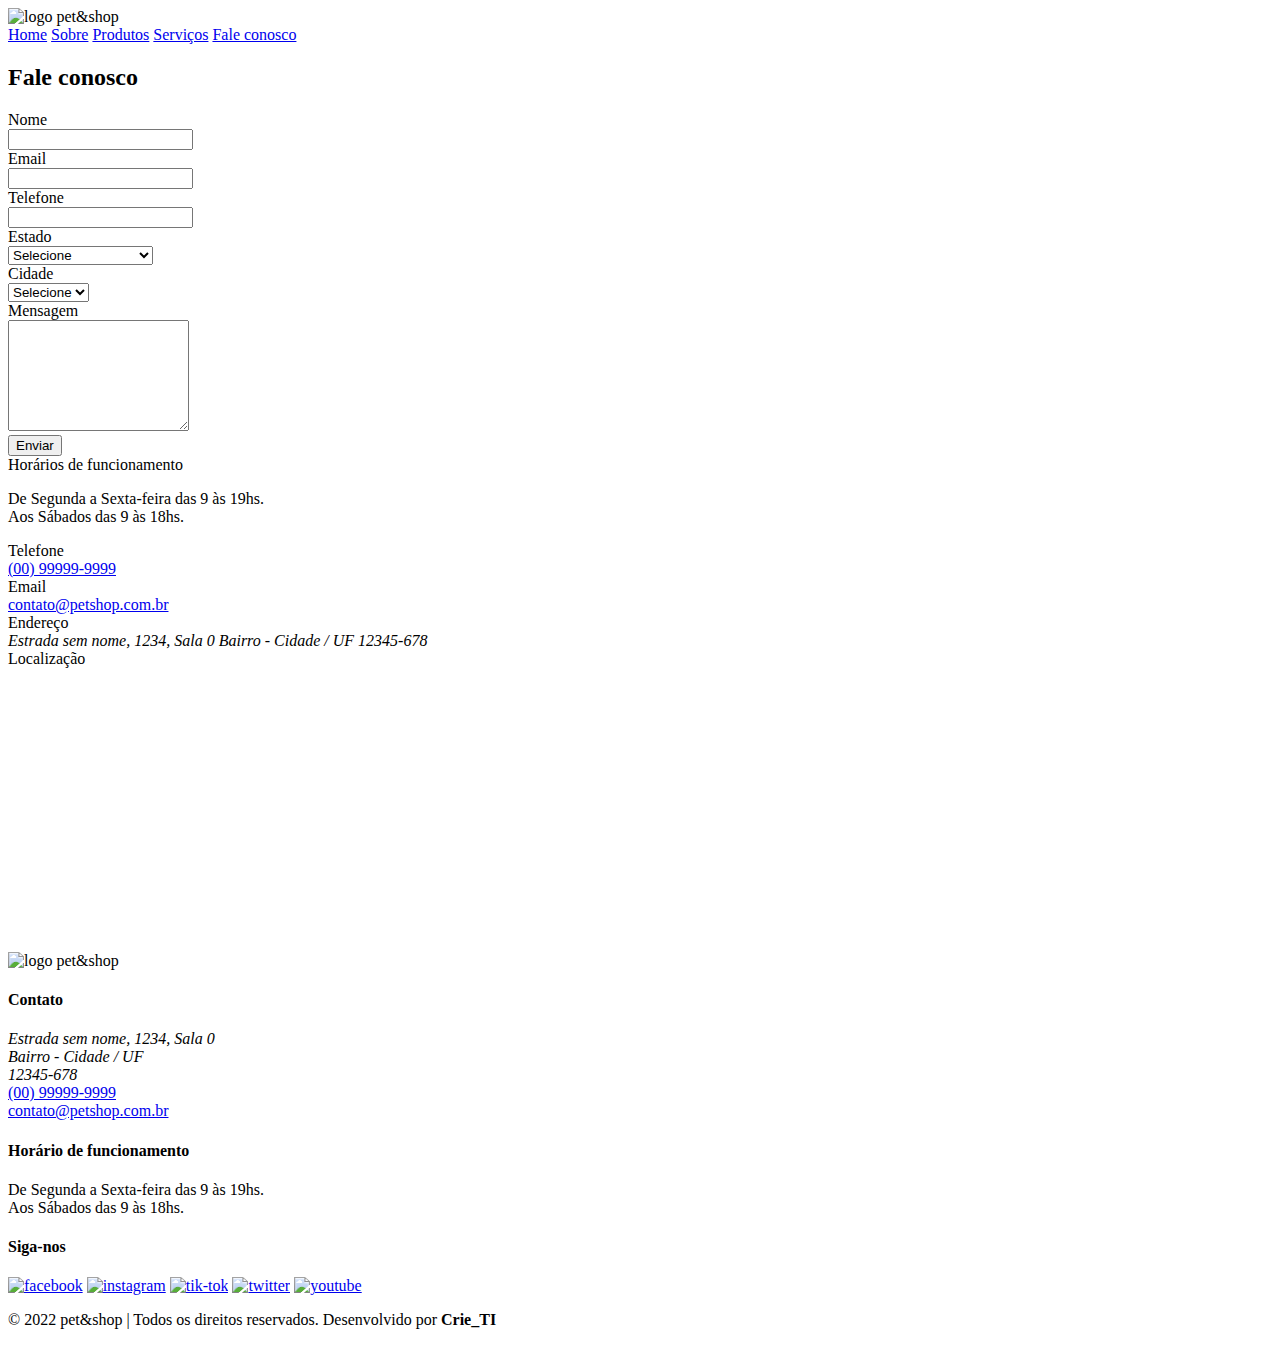
==== faleconosco.html @ ce995657 "Atualizações" ====
<!DOCTYPE html>
<html lang="en">

<head>
    <meta charset="UTF-8">
    <meta http-equiv="X-UA-Compatible" content="IE=edge">
    <meta name="viewport" content="width=device-width, initial-scale=1.0">
    <link rel="icon" type="image/x-icon" href="/petshop/assets/favicon.svg">
    <link rel="stylesheet" href="/petshop/css/faleconosco.css">
    <link rel="stylesheet" href="/petshop/css/footer.css">
    <link rel="stylesheet" href="/petshop/css/header.css">
    <link rel="preconnect" href="https://fonts.googleapis.com">
    <link rel="preconnect" href="https://fonts.gstatic.com" crossorigin>
    <link href="https://fonts.googleapis.com/css2?family=Open+Sans:ital,wght@0,300;0,500;0,800;1,400&display=swap"
        rel="stylesheet">
    <title>pet&shop</title>
</head>

<body>
    <header>
        <img src="/petshop/assets/logo-colored.svg" alt="logo pet&shop" class="logo">
        <nav class="opcoes-menu">
            <a id="home" href="index.html">Home</a>
            <a id="about" href="sobre.html">Sobre</a>
            <a id="products" href="produtos.html">Produtos</a>
            <a id="services" href="servicos.html">Serviços</a>
            <a id="contact" href="faleconosco.html">Fale conosco</a>
        </nav>
    </header>

    <main>
        <h2>Fale conosco</h2>
        <div class="div-main">
            <div class="form">
                <div>
                    <div class="form-group">
                        <label for="name">Nome</label>
                    </div>
                    <input id="name" type="text" value="" class="form-control">
                </div>
                <div>
                    <div class="form-group">
                        <label for="email">Email</label>
                    </div>
                    <input type="email" name="email" id="email" value="" class="form-control">
                </div>
                <div>
                    <div class="form-group">
                        <label for="tel">Telefone</label>
                    </div>
                    <input type="tel" name="tel" id="tel" value="" class="form-control">
                </div>
                <div>
                    <div class="form-group">
                        <label for="estado">Estado</label>
                    </div>
                    <select id="estado" name="estado" class="form-control">
                        <option value="" selected disabled>Selecione</option>
                        <option value="AC">Acre</option>
                        <option value="AL">Alagoas</option>
                        <option value="AP">Amapá</option>
                        <option value="AM">Amazonas</option>
                        <option value="BA">Bahia</option>
                        <option value="CE">Ceará</option>
                        <option value="DF">Distrito Federal</option>
                        <option value="ES">Espírito Santo</option>
                        <option value="GO">Goiás</option>
                        <option value="MA">Maranhão</option>
                        <option value="MT">Mato Grosso</option>
                        <option value="MS">Mato Grosso do Sul</option>
                        <option value="MG">Minas Gerais</option>
                        <option value="PA">Pará</option>
                        <option value="PB">Paraíba</option>
                        <option value="PR">Paraná</option>
                        <option value="PE">Pernambuco</option>
                        <option value="PI">Piauí</option>
                        <option value="RJ">Rio de Janeiro</option>
                        <option value="RN">Rio Grande do Norte</option>
                        <option value="RS">Rio Grande do Sul</option>
                        <option value="RO">Rondônia</option>
                        <option value="RR">Roraima</option>
                        <option value="SC">Santa Catarina</option>
                        <option value="SP">São Paulo</option>
                        <option value="SE">Sergipe</option>
                        <option value="TO">Tocantins</option>
                    </select>
                </div>
                <div>
                    <div class="form-group">
                        <label for="cidade">Cidade</label>
                    </div>
                    <select id="cidade" name="cidade" class="form-control">
                        <option value="" selected disabled>Selecione</option>
                    </select>
                </div>
                <div>
                    <div class="form-group">
                        <label for="textarea">Mensagem</label>
                    </div>
                    <textarea name="textarea" id="textarea" cols="" rows="7" class="form-control"></textarea>
                </div>
                <div>
                    <button class="btn-enviar" type="submit" id="btn-enviar">Enviar</button>
                </div>
            </div>
            <div class="contato">
                <div>
                    <div class="contato-divs">
                        <label for="">Horários de funcionamento</label>
                    </div>
                    <div class="contato-divs">
                        <p>De Segunda a Sexta-feira das 9 às 19hs.<br>
                            Aos Sábados das 9 às 18hs.</p>
                    </div>
                </div>
                <div>
                    <div class="contato-divs">
                        <label for="">Telefone</label>
                    </div>
                    <div class="contato-divs">
                        <a href="tel:+55999999999">(00) 99999-9999</a>
                    </div>
                    <div class="contato-divs">
                        <label for="">Email</label>
                    </div>
                    <div class="contato-divs">
                        <a href="mailto:contato@petshop.com.br">contato@petshop.com.br</a>
                    </div>
                    <div class="contato-divs">
                        <label for="">Endereço</label>
                    </div>
                    <div class="contato-divs">
                        <address>
                            Estrada sem nome, 1234, Sala 0
                            Bairro - Cidade / UF
                            12345-678
                        </address>
                    </div>
                </div>
                <div>
                    <div class="contato-divs">
                        <label for="">Localização</label>
                    </div>
                    <iframe
                        src="https://www.google.com/maps/embed?pb=!1m18!1m12!1m3!1d3474.408763903353!2d-51.95469480697313!3d-29.446071924922897!2m3!1f0!2f0!3f0!3m2!1i1024!2i768!4f13.1!3m3!1m2!1s0x0%3A0xe0a35b26d231010d!2zMjnCsDI2JzM5LjkiUyA1McKwNTcnMjEuNyJX!5e0!3m2!1spt-BR!2sbr!4v1650768608322!5m2!1spt-BR!2sbr"
                        width="450" height="280" style="border:0;" allowfullscreen="" loading="lazy"
                        referrerpolicy="no-referrer-when-downgrade"></iframe>
                </div>
            </div>
        </div>
    </main>

    <footer id="footer">
        <div>
            <img src="/petshop/assets/logo-white.svg" alt="logo pet&shop" class="logo-footer">
        </div>
        <div class="footer-container">
            <div class="left-footer">
                <h4>Contato</h4>
                <address>
                    Estrada sem nome, 1234, Sala 0 <br>
                    Bairro - Cidade / UF <br>
                    12345-678 <br>
                </address>
                <div>
                    <a href="tel:+55999999999">(00) 99999-9999</a>
                </div>
                <div>
                    <a href="mailto:contato@petshop.com.br">contato@petshop.com.br</a>
                </div>
            </div>
            <div class="center-footer">
                <h4>Horário de funcionamento</h4>
                <p>De Segunda a Sexta-feira das 9 às 19hs. <br>
                    Aos Sábados das 9 às 18hs.</p>
            </div>
            <div class="right-footer">
                <h4>Siga-nos</h4>
                <section>
                    <a href="https://google.com/search" target="blank"><img
                            src="/petshop/assets/Logos Sociais/facebook.svg" alt="facebook" class="social-logos"></a>
                    <a href="https://google.com/search" target="blank"><img
                            src="/petshop/assets/Logos Sociais/instagram.svg" alt="instagram" class="social-logos"></a>
                    <a href="https://google.com/search" target="blank"><img
                            src="/petshop/assets/Logos Sociais/tiktok.svg" alt="tik-tok" class="social-logos"></a>
                    <a href="https://google.com/search" target="blank"><img
                            src="/petshop/assets/Logos Sociais/twitter.svg" alt="twitter" class="social-logos"></a>
                    <a href="https://google.com/search" target="blank"><img
                            src="/petshop/assets/Logos Sociais/youtube.svg" alt="youtube" class="social-logos"></a>
                </section>
            </div>
        </div>
        <div class="copyright">
            <p>© 2022 pet&shop | Todos os direitos reservados. Desenvolvido por <b>Crie_TI</b></p>
        </div>
    </footer>

</html>
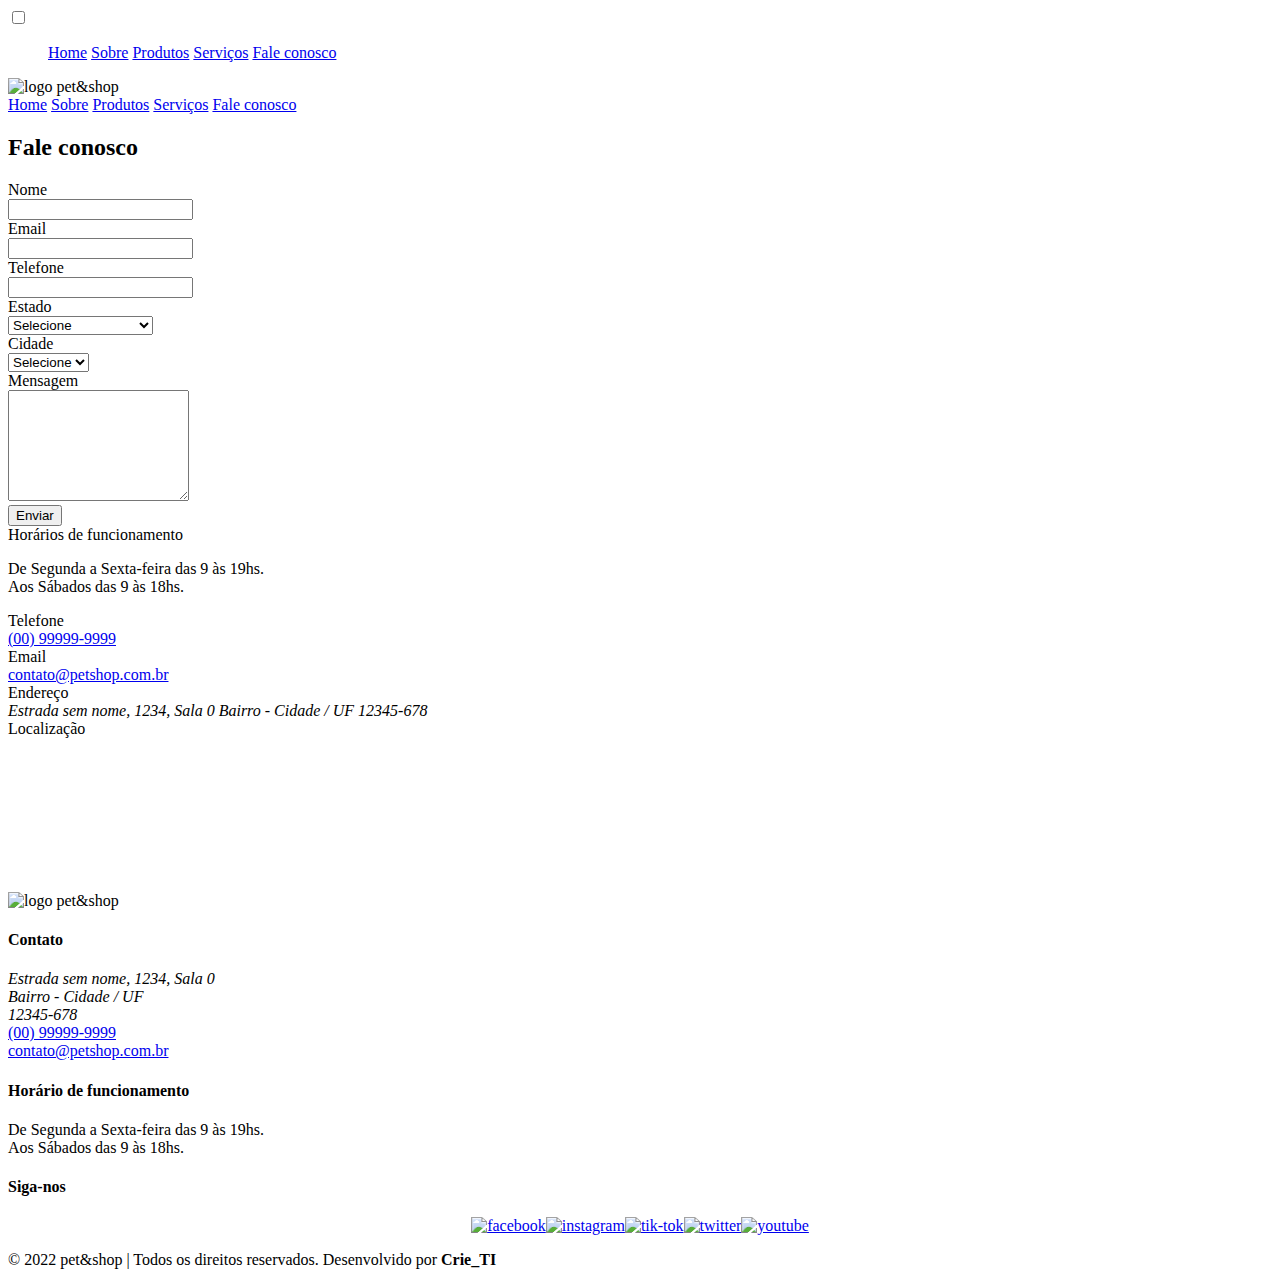
==== commit b0a9f0ab: "Responsive files" ====
--- a/faleconosco.html
+++ b/faleconosco.html
@@ -9,15 +9,38 @@
     <link rel="stylesheet" href="/petshop/css/faleconosco.css">
     <link rel="stylesheet" href="/petshop/css/footer.css">
     <link rel="stylesheet" href="/petshop/css/header.css">
+    <!-- responsive css -->
+    <link rel="stylesheet" media="(max-width: 480px)" href="css/faleconosco-resposive.css" />
+    <link rel="stylesheet" media="(max-width: 480px)" href="css/header-responsive.css" />
+    <link rel="stylesheet" media="(max-width: 480px)" href="css/footer-responsive.css" />
+    <!-- fonts -->
     <link rel="preconnect" href="https://fonts.googleapis.com">
     <link rel="preconnect" href="https://fonts.gstatic.com" crossorigin>
     <link href="https://fonts.googleapis.com/css2?family=Open+Sans:ital,wght@0,300;0,500;0,800;1,400&display=swap"
         rel="stylesheet">
+    <script language="JavaScript" type="text/javascript" src="cidades-estados-1.4-utf8.js"></script>
     <title>pet&shop</title>
 </head>
 
 <body>
     <header>
+        <div class="hamburger-container">
+            <input type="checkbox" class="toggler">
+            <div class="hamburger">
+                <div></div>
+            </div>
+            <div class="menu">
+                <div>
+                    <ul>
+                        <a id="home" href="index.html">Home</a>
+                        <a id="about" href="sobre.html">Sobre</a>
+                        <a id="products" href="produtos.html">Produtos</a>
+                        <a id="services" href="servicos.html">Serviços</a>
+                        <a id="contact" href="faleconosco.html">Fale conosco</a>
+                    </ul>
+                </div>
+            </div>
+        </div>
         <img src="/petshop/assets/logo-colored.svg" alt="logo pet&shop" class="logo">
         <nav class="opcoes-menu">
             <a id="home" href="index.html">Home</a>
@@ -141,17 +164,21 @@
                     <div class="contato-divs">
                         <label for="">Localização</label>
                     </div>
-                    <iframe
-                        src="https://www.google.com/maps/embed?pb=!1m18!1m12!1m3!1d3474.408763903353!2d-51.95469480697313!3d-29.446071924922897!2m3!1f0!2f0!3f0!3m2!1i1024!2i768!4f13.1!3m3!1m2!1s0x0%3A0xe0a35b26d231010d!2zMjnCsDI2JzM5LjkiUyA1McKwNTcnMjEuNyJX!5e0!3m2!1spt-BR!2sbr!4v1650768608322!5m2!1spt-BR!2sbr"
-                        width="450" height="280" style="border:0;" allowfullscreen="" loading="lazy"
-                        referrerpolicy="no-referrer-when-downgrade"></iframe>
-                </div>
-            </div>
-        </div>
+
+                    <div>
+
+                    </div>
+                </div>
+            </div>
+        </div>
+        <iframe
+            src="https://www.google.com/maps/embed?pb=!1m18!1m12!1m3!1d3474.408763903353!2d-51.95469480697313!3d-29.446071924922897!2m3!1f0!2f0!3f0!3m2!1i1024!2i768!4f13.1!3m3!1m2!1s0x0%3A0xe0a35b26d231010d!2zMjnCsDI2JzM5LjkiUyA1McKwNTcnMjEuNyJX!5e0!3m2!1spt-BR!2sbr!4v1650768608322!5m2!1spt-BR!2sbr"
+            width="" height="" style="border:0;" allowfullscreen="" loading="lazy"
+            referrerpolicy="no-referrer-when-downgrade"></iframe>
     </main>
 
     <footer id="footer">
-        <div>
+        <div class="logo-footer">
             <img src="/petshop/assets/logo-white.svg" alt="logo pet&shop" class="logo-footer">
         </div>
         <div class="footer-container">
@@ -176,7 +203,7 @@
             </div>
             <div class="right-footer">
                 <h4>Siga-nos</h4>
-                <section>
+                <section class="social-container" style="display: flex;justify-content: center;">
                     <a href="https://google.com/search" target="blank"><img
                             src="/petshop/assets/Logos Sociais/facebook.svg" alt="facebook" class="social-logos"></a>
                     <a href="https://google.com/search" target="blank"><img
--- a/css/faleconosco-resposive.css
+++ b/css/faleconosco-resposive.css
@@ -0,0 +1,51 @@
+.div-main {
+    display: flex;
+    flex-direction: column;
+}
+
+.form-control {
+    width: 169%;
+    min-height: 30px;
+    box-sizing: border-box;
+    margin-bottom: 20px;
+    padding: 10px;
+    border: 1px solid #85858590;
+    border-radius: 5px;
+    font-size: 1rem;
+}
+
+.contato {
+    width: 100%;
+    margin-left: 0;
+}
+
+.map {
+    margin-left: -10%;
+}
+
+main {
+    margin-top: 15%;
+    margin-left: 8%;
+    margin-right: 8%;
+    margin-bottom: 5%;
+}
+
+#contact {
+    background-color: #ff0077;
+    color: #ffffff;
+    width: 100%;
+    text-align: center;
+    font-size: 1.5rem;
+    padding: 20px;
+}
+
+iframe {
+    width: 100%;
+    height: 400px;
+}
+
+.contato {
+    width: 100%;
+    margin-left: 0;
+    margin-top: 5%;
+}--- a/css/header-responsive.css
+++ b/css/header-responsive.css
@@ -0,0 +1,261 @@
+header nav {
+    display: none;
+}
+
+
+.hamburger-container {
+    display: inline;
+    z-index: 0;
+}
+
+header {
+    display: flex;
+    align-items: center;
+    justify-content: center;
+    padding: 0 10%;
+    position: fixed;
+    top: 0;
+    left: 0;
+    right: 0;
+    background-color: #ffffff;
+    height: 50px;
+    z-index: 1;
+    box-shadow: 0px 0px 9px 3px rgb(41 41 41 / 25%);
+}
+
+.logo {
+    width: 150px;
+}
+
+.logo {
+    top: 5px;
+    right: 15px;
+    font-size: 1.2rem;
+    color: #0e2431;
+}
+
+.opcoes-menu a {
+    color: #1a2138;
+    text-decoration: none;
+    font-weight: 500;
+    font-size: 0.5em;
+    margin: 10px;
+}
+
+.opcoes-menu a {
+    color: #1a2138;
+    text-decoration: none;
+    font-weight: 500;
+    font-size: 0.5em;
+    margin: 5px;
+}
+
+#menu {
+    display: block;
+    position: absolute;
+    width: 100%;
+    top: 70px;
+    right: 0px;
+    background: #ffffff;
+    transition: 0.6s;
+    z-index: 1000;
+    height: 0px;
+    visibility: hidden;
+    overflow-y: hidden;
+}
+
+#nav.active #menu {
+    height: calc(100vh - 70px);
+    visibility: visible;
+    overflow-y: auto;
+}
+
+#menu a {
+    padding: 1rem 0;
+    text-align: center;
+}
+
+
+a {
+    color: black;
+    text-decoration: none;
+    font-family: sans-serif;
+    font-size: 1.5rem;
+    margin: 3%;
+}
+
+a:hover {
+    background: rgba(0, 0, 0, 0.05);
+}
+
+#logo {
+    width: 100px;
+    margin-left: 120px;
+}
+
+#header {
+    box-sizing: border-box;
+    height: 70px;
+    padding: 1rem;
+    display: flex;
+    align-items: center;
+    justify-content: flex-end;
+    background: #ffffff;
+    flex-direction: row-reverse;
+}
+
+
+
+#menu {
+    display: flex;
+    list-style: none;
+    gap: 0.5rem;
+}
+
+#menu a {
+    display: block;
+}
+
+#btn-mobile {
+    display: none;
+}
+
+/* hamburger */
+
+.toggler {
+    /* ALWAYS KEEPING THE TOGGLER OR THE CHECKBOX ON TOP OF EVERYTHING :  */
+    z-index: 2;
+    height: 50px;
+    width: 50px;
+    position: absolute;
+    top: 0;
+    left: 0;
+    cursor: pointer;
+    opacity: 0;
+}
+
+.hamburger {
+    position: absolute;
+    top: 0;
+    left: 0;
+    height: 40px;
+    width: 40px;
+    padding: 0.6rem;
+
+    /* FOR DISPLAYING EVERY ELEMENT IN THE CENTER : */
+
+    display: flex;
+    align-items: center;
+    justify-content: center;
+}
+
+/* CREATING THE MIDDLE LINE OF THE HAMBURGER : */
+
+.hamburger>div {
+    position: relative;
+    top: 0;
+    left: 0;
+    background: black;
+    height: 2px;
+    width: 40%;
+    transition: all 0.4s ease;
+}
+
+/* CREATING THE TOP AND BOTTOM LINES : 
+  TOP AT -10PX ABOVE THE MIDDLE ONE AND BOTTOM ONE IS 10PX BELOW THE MIDDLE: */
+
+.hamburger>div::before,
+.hamburger>div::after {
+    content: '';
+    position: absolute;
+    top: -5px;
+    background: black;
+    width: 80%;
+    height: 2px;
+    transition: all 0.4s ease;
+}
+
+.hamburger>div::after {
+    top: 5px;
+}
+
+/* IF THE TOGGLER IS IN ITS CHECKED STATE, THEN SETTING THE BACKGROUND OF THE MIDDLE LAYER TO COMPLETE BLACK AND OPAQUE :  */
+
+.toggler:checked+.hamburger>div {
+    background: rgba(0, 0, 0, 0);
+}
+
+.toggler:checked+.hamburger>div::before {
+    top: 0;
+    transform: rotate(45deg);
+    background: black;
+}
+
+/* AND ROTATING THE TOP AND BOTTOM LINES :  */
+
+.toggler:checked+.hamburger>div::after {
+    top: 0;
+    transform: rotate(135deg);
+    background: black;
+}
+
+
+/* MAIN MENU WITH THE WHITE BACKGROUND AND THE TEXT :  */
+
+.menu {
+    background: white;
+    width: 0%;
+    height: 100vh;
+
+    /* APPLYING TRANSITION TO THE MENU :  */
+
+    transition: all 0.4s ease;
+}
+
+/* IF THE TOGGLER IS CHECKED, THEN INCREASE THE WIDTH OF THE MENU TO 30% , CREATING A SMOOTH EFFECT :  */
+
+.toggler:checked~.menu {
+    width: 30%;
+}
+
+
+/* STYLING THE LIST :  */
+
+.menu>div>ul {
+    display: flex;
+    position: fixed;
+    top: 34px;
+    padding-left: 10px;
+    visibility: hidden;
+    flex-direction: column;
+    align-items: center;
+    /* margin: 15px 0px; */
+    height: 100%;
+}
+
+.menu>div>ul>li {
+    list-style: none;
+    padding: 0.5rem;
+}
+
+.menu>div>ul>li>a {
+    color: black;
+    text-decoration: none;
+    font-size: 2rem;
+    font-family: 'Segoe UI', Tahoma, Geneva, Verdana, sans-serif;
+}
+
+/* WHEN THE TOGGLER IS CHECKED, CHANGE THE VISIBILITY TO VISIBLE :  */
+
+.toggler:checked~.menu>div>ul {
+    transition: visibility 0.4s ease;
+    transition-delay: 0.1s;
+    visibility: visible;
+    background-color: #ffffff;
+    width: 100%;
+    left: 0;
+}
+
+.toggler:checked~.menu>div>ul>li>a:hover {
+    color: orange;
+}--- a/css/footer-responsive.css
+++ b/css/footer-responsive.css
@@ -0,0 +1,65 @@
+/* For mobile phones: */
+.logo-footer {
+    width: 200px;
+    align-self: center;
+}
+
+.logo-footer-div {
+    text-align: center;
+}
+
+.footer-container {
+    display: flex;
+    align-items: center;
+    /* justify-content: space-between; */
+    flex-direction: column;
+    text-align: justify;
+    text-justify: inter-word;
+}
+
+.left-footer {
+    text-align: center;
+}
+
+footer h4 {
+    display: none;
+}
+
+.center-footer {
+    display: none;
+}
+
+.right-footer {
+    height: 0px;
+}
+
+.left-footer {
+    height: 125px;
+}
+
+.copyright {
+    margin-top: 60px;
+    border-top: 1px solid #ffffff70;
+    text-align: center;
+    font-size: calc(1em, 1em + 1vw, 1.5em);
+}
+
+.logo-footer-div {
+    text-align: center;
+    margin-bottom: 20px;
+}
+
+.logo-footer img {
+    text-align: center;
+    margin-bottom: 15px;
+}
+
+footer {
+    background-color: #FF0077;
+    padding-top: 50px;
+    padding-bottom: 50px;
+    padding-left: 10%;
+    padding-right: 10%;
+    display: flex;
+    flex-direction: column;
+}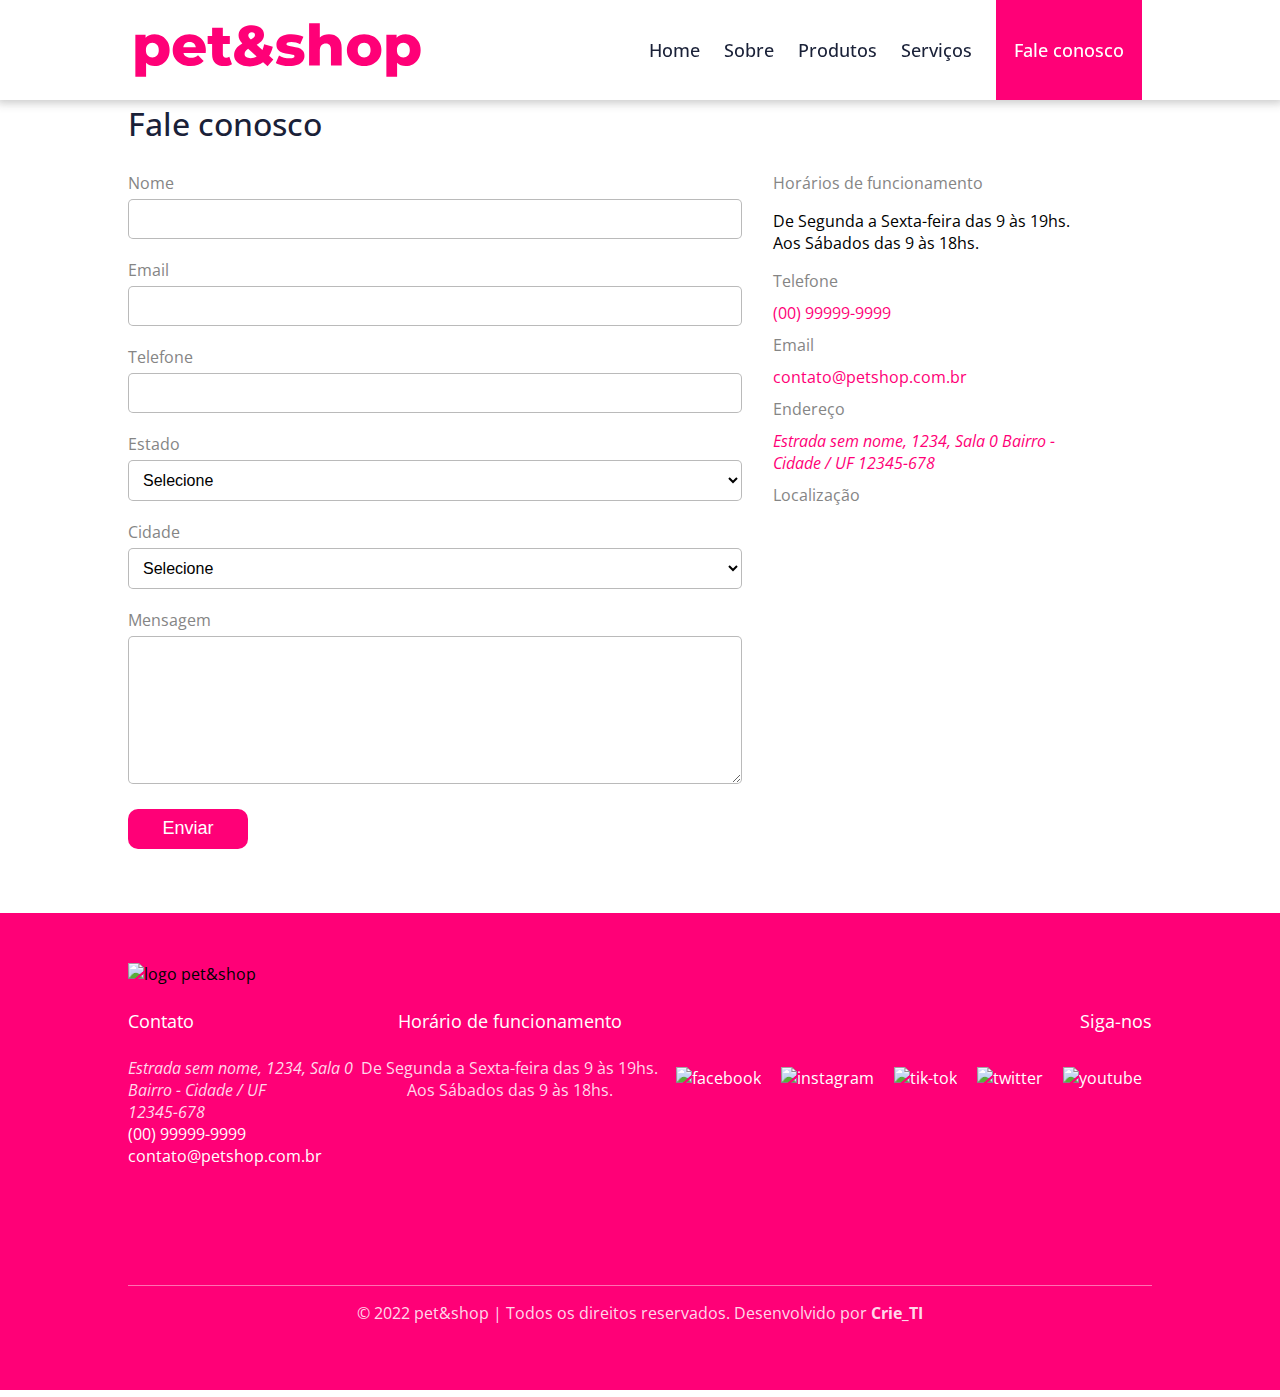
==== commit 1928633c: "Responsiv" ====
--- a/faleconosco.html
+++ b/faleconosco.html
@@ -1,55 +1,54 @@
 <!DOCTYPE html>
 <html lang="en">
 
-<head>
-    <meta charset="UTF-8">
-    <meta http-equiv="X-UA-Compatible" content="IE=edge">
-    <meta name="viewport" content="width=device-width, initial-scale=1.0">
-    <link rel="icon" type="image/x-icon" href="/petshop/assets/favicon.svg">
-    <link rel="stylesheet" href="/petshop/css/faleconosco.css">
-    <link rel="stylesheet" href="/petshop/css/footer.css">
-    <link rel="stylesheet" href="/petshop/css/header.css">
-    <!-- responsive css -->
-    <link rel="stylesheet" media="(max-width: 480px)" href="css/faleconosco-resposive.css" />
-    <link rel="stylesheet" media="(max-width: 480px)" href="css/header-responsive.css" />
-    <link rel="stylesheet" media="(max-width: 480px)" href="css/footer-responsive.css" />
-    <!-- fonts -->
-    <link rel="preconnect" href="https://fonts.googleapis.com">
-    <link rel="preconnect" href="https://fonts.gstatic.com" crossorigin>
-    <link href="https://fonts.googleapis.com/css2?family=Open+Sans:ital,wght@0,300;0,500;0,800;1,400&display=swap"
-        rel="stylesheet">
-    <script language="JavaScript" type="text/javascript" src="cidades-estados-1.4-utf8.js"></script>
-    <title>pet&shop</title>
-</head>
-
-<body>
-    <header>
-        <div class="hamburger-container">
-            <input type="checkbox" class="toggler">
-            <div class="hamburger">
-                <div></div>
-            </div>
-            <div class="menu">
-                <div>
-                    <ul>
-                        <a id="home" href="index.html">Home</a>
-                        <a id="about" href="sobre.html">Sobre</a>
-                        <a id="products" href="produtos.html">Produtos</a>
-                        <a id="services" href="servicos.html">Serviços</a>
-                        <a id="contact" href="faleconosco.html">Fale conosco</a>
-                    </ul>
-                </div>
-            </div>
-        </div>
-        <img src="/petshop/assets/logo-colored.svg" alt="logo pet&shop" class="logo">
-        <nav class="opcoes-menu">
-            <a id="home" href="index.html">Home</a>
-            <a id="about" href="sobre.html">Sobre</a>
-            <a id="products" href="produtos.html">Produtos</a>
-            <a id="services" href="servicos.html">Serviços</a>
-            <a id="contact" href="faleconosco.html">Fale conosco</a>
-        </nav>
-    </header>
+    <head>
+        <meta charset="UTF-8">
+        <meta http-equiv="X-UA-Compatible" content="IE=edge">
+        <meta name="viewport" content="width=device-width, initial-scale=1.0">
+        <link rel="icon" type="image/x-icon" href="assets/favicon.svg">
+        <link rel="stylesheet" href="css/faleconosco.css">
+        <link rel="stylesheet" href="css/footer.css">
+        <link rel="stylesheet" href="css/header.css">
+        <!-- responsive css -->
+        <link rel="stylesheet" media="(max-width: 480px)" href="css/faleconosco-responsive.css" />
+        <link rel="stylesheet" media="(max-width: 480px)" href="css/header-responsive.css" />
+        <link rel="stylesheet" media="(max-width: 480px)" href="css/footer-responsive.css" />
+        <!-- fonts -->
+        <link rel="preconnect" href="https://fonts.googleapis.com">
+        <link rel="preconnect" href="https://fonts.gstatic.com" crossorigin>
+        <link href="https://fonts.googleapis.com/css2?family=Open+Sans:ital,wght@0,300;0,500;0,800;1,400&display=swap"
+            rel="stylesheet">
+        <title>pet&shop</title>
+    </head>
+    
+    <body>
+        <header>
+            <div class="hamburger-container">
+                <input type="checkbox" class="toggler">
+                <div class="hamburger">
+                    <div></div>
+                </div>
+                <div class="menu">
+                    <div>
+                        <ul>
+                            <a id="home" href="index.html">Home</a>
+                            <a id="about" href="sobre.html">Sobre</a>
+                            <a id="products" href="produtos.html">Produtos</a>
+                            <a id="services" href="servicos.html">Serviços</a>
+                            <a id="contact" href="faleconosco.html">Fale conosco</a>
+                        </ul>
+                    </div>
+                </div>
+            </div>
+            <img src="assets/logo-colored.svg" alt="logo pet&shop" class="logo">
+            <nav class="opcoes-menu">
+                <a id="home" href="index.html">Home</a>
+                <a id="about" href="sobre.html">Sobre</a>
+                <a id="products" href="produtos.html">Produtos</a>
+                <a id="services" href="servicos.html">Serviços</a>
+                <a id="contact" href="faleconosco.html">Fale conosco</a>
+            </nav>
+        </header>
 
     <main>
         <h2>Fale conosco</h2>
@@ -166,15 +165,15 @@
                     </div>
 
                     <div>
-
-                    </div>
-                </div>
-            </div>
-        </div>
-        <iframe
-            src="https://www.google.com/maps/embed?pb=!1m18!1m12!1m3!1d3474.408763903353!2d-51.95469480697313!3d-29.446071924922897!2m3!1f0!2f0!3f0!3m2!1i1024!2i768!4f13.1!3m3!1m2!1s0x0%3A0xe0a35b26d231010d!2zMjnCsDI2JzM5LjkiUyA1McKwNTcnMjEuNyJX!5e0!3m2!1spt-BR!2sbr!4v1650768608322!5m2!1spt-BR!2sbr"
-            width="" height="" style="border:0;" allowfullscreen="" loading="lazy"
-            referrerpolicy="no-referrer-when-downgrade"></iframe>
+                        <iframe
+                            src="https://www.google.com/maps/embed?pb=!1m18!1m12!1m3!1d3474.408763903353!2d-51.95469480697313!3d-29.446071924922897!2m3!1f0!2f0!3f0!3m2!1i1024!2i768!4f13.1!3m3!1m2!1s0x0%3A0xe0a35b26d231010d!2zMjnCsDI2JzM5LjkiUyA1McKwNTcnMjEuNyJX!5e0!3m2!1spt-BR!2sbr!4v1650768608322!5m2!1spt-BR!2sbr"
+                            width="450" height="280" style="border:0;" allowfullscreen="" loading="lazy"
+                            referrerpolicy="no-referrer-when-downgrade"></iframe>
+                    </div>
+                </div>
+            </div>
+        </div>
+
     </main>
 
     <footer id="footer">
--- a/css/faleconosco.css
+++ b/css/faleconosco.css
@@ -0,0 +1,103 @@
+#contact {
+    background-color: #FF0077;
+    color: #ffffff;
+    padding: 38px 18px;
+}
+
+iframe
+
+.hamburger-container {
+    display: none;
+}
+/* main */
+
+main {
+    margin-top: 8%;
+    margin-left: 10%;
+    margin-right: 10%;
+    margin-bottom: 5%;
+}
+
+.div-main {
+    display: flex;
+}
+
+main h2 {
+    color: #1a2138;
+    font-size: 2rem;
+    font-weight: 500;
+}
+
+.form-control {
+    width: 100%;
+    min-height: 30px;
+    box-sizing: border-box;
+    margin-bottom: 20px;
+    padding: 10px;
+    border: 1px solid #85858590;
+    border-radius: 5px;
+    font-size: 1rem;
+}
+
+.form-control:focus {
+    border: 1px solid #85858590;
+    outline: none !important;
+    box-shadow: 0 0 3px 2px #ffd8ea;
+}
+
+.form {
+    color: #858585;
+    font-size: 1rem;
+    display: flex;
+    flex-direction: column;
+    width: 60%;
+}
+
+.form-group {
+    margin-bottom: 5px;
+}
+
+.form select {
+    background-color: #ffffff;
+}
+
+.btn-enviar {
+    background-color: #FF0077;
+    border: none;
+    color: #ffffff;
+    border-radius: 10px;
+    font-size: 18px;
+    width: 120px;
+    height: 40px;
+    text-align: center;
+    cursor: pointer;
+}
+
+.btn-enviar:hover {
+    color: #ffd8ea;
+}
+
+.contato {
+    width: 30%;
+    margin-left: 3%;
+}
+
+.contato label {
+    color: #858585;
+    margin-bottom: 20px;
+}
+
+.contato a,
+.contato address {
+    color: #FF0077;
+    text-decoration: none;
+}
+
+.contato-divs {
+    margin-bottom: 10px;
+}
+
+.hamburger-container {
+    display: none;
+}
+
--- a/css/footer.css
+++ b/css/footer.css
@@ -0,0 +1,76 @@
+/* FOOTER */
+
+
+.social-container {
+    display: flex;
+    justify-content: center;
+}
+
+footer {
+    background-color: #FF0077;
+    padding-top: 50px;
+    padding-bottom: 50px;
+    padding-left: 10%;
+    padding-right: 10%;
+}
+
+.footer-container {
+    display: flex;
+    align-items: center;
+    justify-content: space-between;
+}
+
+footer h4 {
+    color: #ffffff;
+    font-size: 1.125em;
+    font-weight: normal;
+}
+
+footer a {
+    color: #ffffff;
+    text-decoration: none;
+    font-size: 16px;
+    font-weight: normal;
+}
+
+footer p,
+footer address {
+    color: #ffd8ea;
+}
+
+.center-footer {
+    height: 200px;
+    text-align: center;
+}
+
+
+.right-footer {
+    height: 200px;
+    text-align: right;
+}
+
+.left-footer {
+    height: 200px;
+}
+
+.social-logos {
+    height: 25px;
+    width: 25px;
+    margin: 10px;
+    transition: transform 0.5s;
+}
+
+.social-logos:hover {
+    transform: rotate(20deg) scale(1.4, 1.4);
+}
+
+.logo-footer {
+    width: 200px;
+}
+
+.copyright {
+    margin-top: 100px;
+    border-top: 1px solid #ffffff70;
+    text-align: center;
+    font-size: calc(1em, 1em + 1vw, 1.5em);
+}--- a/css/header.css
+++ b/css/header.css
@@ -0,0 +1,55 @@
+::-webkit-scrollbar-track {
+    background-color: #858585;
+}
+
+::-webkit-scrollbar {
+    width: 8px;
+    background: #858585;
+}
+
+::-webkit-scrollbar-thumb {
+    background: #FF0077;
+}
+
+body {
+    font-family: 'Open Sans', sans-serif;
+    margin: 0;
+}
+
+.hamburger-container {
+    display: none;
+}
+
+.logo {
+    width: auto;
+    max-width: 300px;
+}
+
+/* HEADER */
+
+header {
+    display: flex;
+    align-items: center;
+    justify-content: space-between;
+    padding: 0 10%;
+    position: fixed;
+    top: 0;
+    left: 0;
+    right: 0;
+    background-color: #ffffff;
+    height: 100px;
+    z-index: 1;
+    box-shadow: 0px 0px 9px 3px rgba(41, 41, 41, .25);
+}
+
+.opcoes-menu a {
+    color: #1a2138;
+    text-decoration: none;
+    font-weight: 500;
+    font-size: 1.1em;
+    margin: 10px;
+}
+
+.opcoes-menu a:hover {
+    color: #FF0077;
+}--- a/css/header-responsive.css
+++ b/css/header-responsive.css
@@ -4,8 +4,8 @@
 
 
 .hamburger-container {
-    display: inline;
-    z-index: 0;
+        display: inline;
+        z-index: 0;
 }
 
 header {
